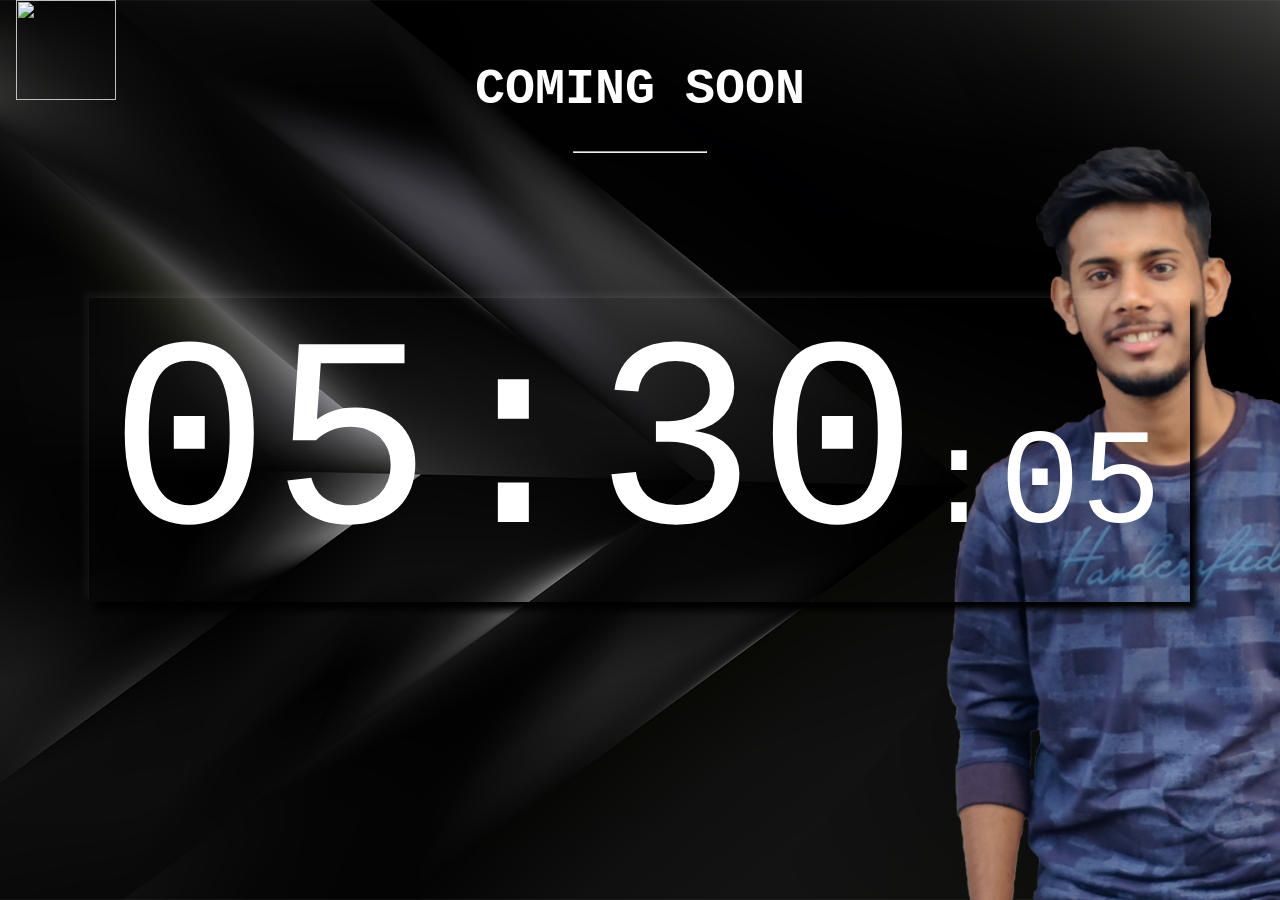
==== index.html @ aa1f41ec "Rename bikas.html to index.html" ====
<!DOCTYPE html>
<html>
<head>  <!-- Favicons -->
  <link rel="shortcut icon" href="favicon.png" type="image/x-icon">

<style>
body, html {
  height: 100%;
  margin: 0;
}

.bgimg {
  background-image: url('banner_bikash.png');
  height: 100%;
  background-position: center;
  background-size: cover;
  position: relative;
  color: white;
  font-family: "Courier New", Courier, monospace;
  font-size: 25px;
}

.topleft {
  position: absolute;
  top: 0;
  left: 16px;
}

.middle1 {
  position: absolute;
  top: 10%;
  left: 50%;
  transform: translate(-50%, -50%);
  text-align: center;
}

.middle {
  position: absolute;
  top: 50%;
  left: 50%;
  transform: translate(-50%, -50%);
  text-align: center;
}

hr {
  margin: auto;
  width: 40%;
}


.date {
  position: absolute;
  top: 50%;
  left: 50%;
  transform: translate(-50%, -50%);
  font-size: 30vmin;
  font-weight: 300;
  color: #fff;
 padding-left: 20px;
 padding-right: 30px;
  box-shadow: -5px -5px 5px 0 rgba(255, 255, 255, 0.04),
    7px 7px 7px 0 rgba(0, 0, 0, 2);
}
.date .sec {
  font-size: 0.5em;
}

.date .min::before,
.date .sec::before {
  content: ":";

}

@supports (-webkit-background-clip: text) {
  .date {
    background: #fff;
    filter: saturate(2) brightness(2);
    -webkit-background-clip: text;
    -webkit-text-fill-color: transparent;
  }
}
</style>
</head>
<body>

<div class="bgimg">
  <div class="topleft">
      <a href="#" class="logo mr-auto"><img src="logo.png" alt="" height="100" width="100"></a>
  </div>
  <div class="middle1">
    <h1>COMING SOON</h1>
    <hr>
    </div>
    <div class="middle">
    <div class="date"><span class="hour"></span><span class="min"></span><span class="sec"></span></div>
    <script>
      console.clear();

      function clock() {
        let d = new Date(),
            h = d.getHours(),
            m = d.getMinutes(),
            s = d.getSeconds();

        if (h < 10) h = `0${h}`;
        if (m < 10) m = `0${m}`;
        if (s < 10) s = `0${s}`;

        document.querySelector('.hour').textContent = h;
        document.querySelector('.min').textContent = m;
        document.querySelector('.sec').textContent = s;

        setTimeout(clock, 1000);
      }

      clock();
    </script>


</body>
</html>
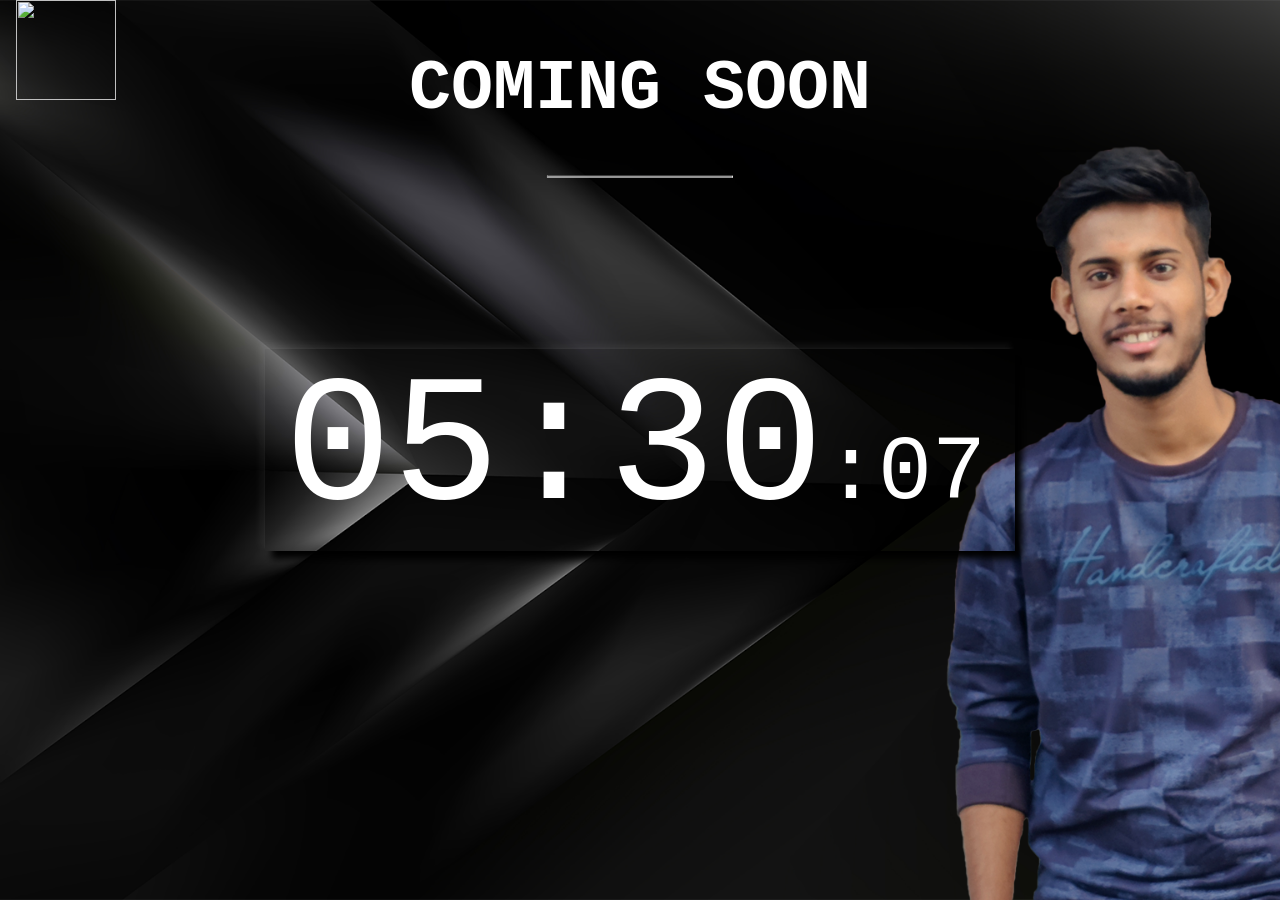
==== commit 8c020587: "Update index.html" ====
--- a/index.html
+++ b/index.html
@@ -17,7 +17,7 @@
   position: relative;
   color: white;
   font-family: "Courier New", Courier, monospace;
-  font-size: 25px;
+  font-size: 35px;
 }
 
 .topleft {
@@ -53,11 +53,11 @@
   top: 50%;
   left: 50%;
   transform: translate(-50%, -50%);
-  font-size: 30vmin;
+  font-size: 20vmin;
   font-weight: 300;
   color: #fff;
- padding-left: 20px;
- padding-right: 30px;
+  padding-left: 20px;
+  padding-right: 30px;
   box-shadow: -5px -5px 5px 0 rgba(255, 255, 255, 0.04),
     7px 7px 7px 0 rgba(0, 0, 0, 2);
 }
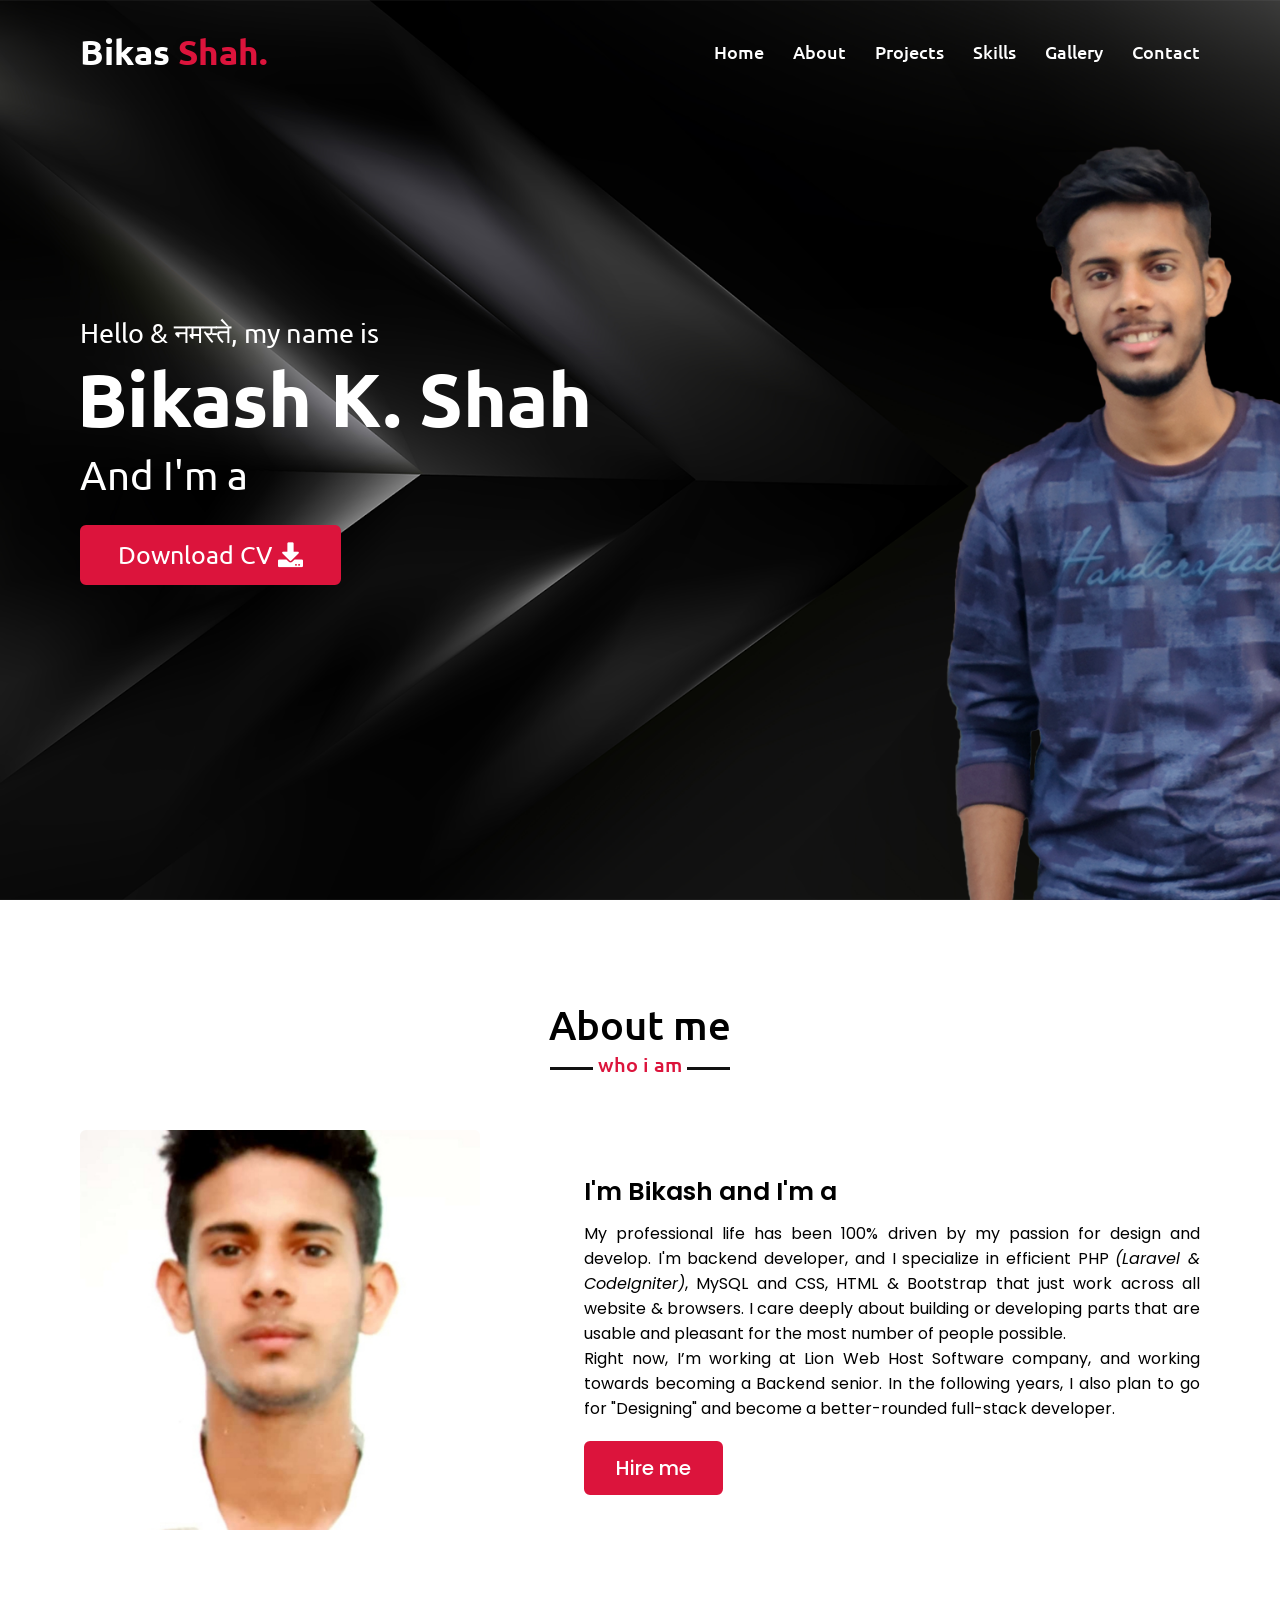
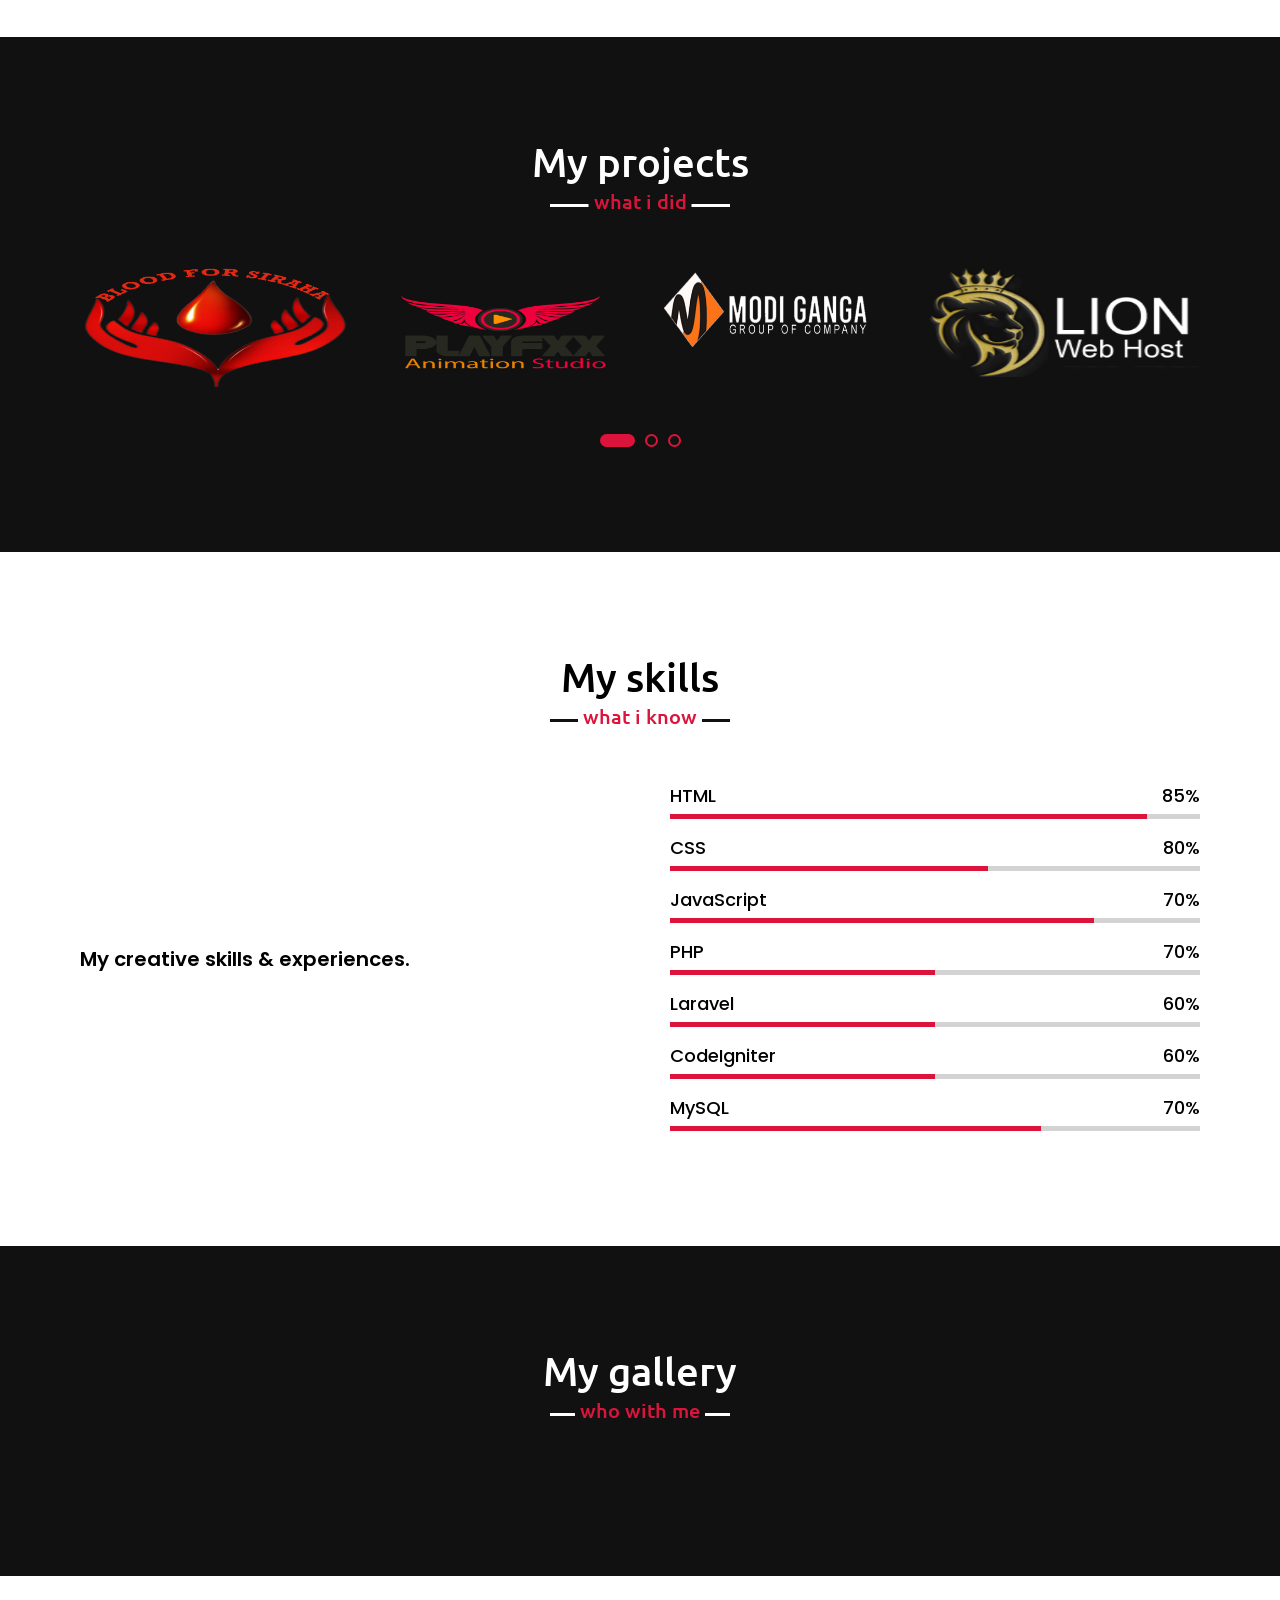
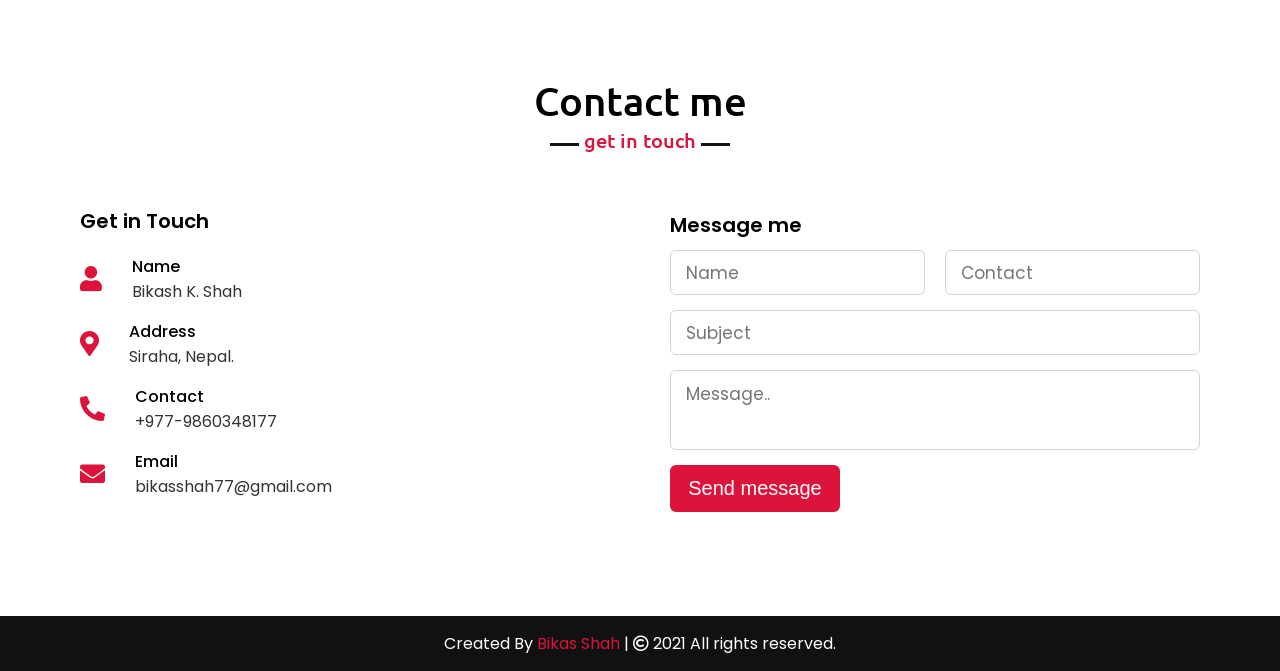
==== commit d9d68f11: "Add files via upload" ====
--- a/index.html
+++ b/index.html
@@ -1,121 +1,454 @@
 <!DOCTYPE html>
-<html>
-<head>  <!-- Favicons -->
-  <link rel="shortcut icon" href="favicon.png" type="image/x-icon">
-
-<style>
-body, html {
-  height: 100%;
-  margin: 0;
-}
-
-.bgimg {
-  background-image: url('banner_bikash.png');
-  height: 100%;
-  background-position: center;
-  background-size: cover;
-  position: relative;
-  color: white;
-  font-family: "Courier New", Courier, monospace;
-  font-size: 35px;
-}
-
-.topleft {
-  position: absolute;
-  top: 0;
-  left: 16px;
-}
-
-.middle1 {
-  position: absolute;
-  top: 10%;
-  left: 50%;
-  transform: translate(-50%, -50%);
-  text-align: center;
-}
-
-.middle {
-  position: absolute;
-  top: 50%;
-  left: 50%;
-  transform: translate(-50%, -50%);
-  text-align: center;
-}
-
-hr {
-  margin: auto;
-  width: 40%;
-}
-
-
-.date {
-  position: absolute;
-  top: 50%;
-  left: 50%;
-  transform: translate(-50%, -50%);
-  font-size: 20vmin;
-  font-weight: 300;
-  color: #fff;
-  padding-left: 20px;
-  padding-right: 30px;
-  box-shadow: -5px -5px 5px 0 rgba(255, 255, 255, 0.04),
-    7px 7px 7px 0 rgba(0, 0, 0, 2);
-}
-.date .sec {
-  font-size: 0.5em;
-}
-
-.date .min::before,
-.date .sec::before {
-  content: ":";
-
-}
-
-@supports (-webkit-background-clip: text) {
-  .date {
-    background: #fff;
-    filter: saturate(2) brightness(2);
-    -webkit-background-clip: text;
-    -webkit-text-fill-color: transparent;
-  }
-}
-</style>
+<!-- Created By CodingNepal -->
+<html lang="en">
+<head>
+    <meta charset="UTF-8">
+    <meta name="viewport" content="width=device-width, initial-scale=1.0">
+    <title>Bikas Shah</title>
+
+    <!-- Favicons -->
+    <link rel="shortcut icon" href="images/favicon.png" type="image/x-icon">
+
+    <link rel="stylesheet" href="style.css">
+    <script src="https://kit.fontawesome.com/a076d05399.js"></script>
+    <script src="https://code.jquery.com/jquery-3.5.1.min.js"></script>
+    <script src="https://cdnjs.cloudflare.com/ajax/libs/typed.js/2.0.11/typed.min.js"></script>
+    <script src="https://cdnjs.cloudflare.com/ajax/libs/waypoints/4.0.1/jquery.waypoints.min.js"></script>
+    <script src="https://cdnjs.cloudflare.com/ajax/libs/OwlCarousel2/2.3.4/owl.carousel.min.js"></script>
+    <link rel="stylesheet" href="https://cdnjs.cloudflare.com/ajax/libs/OwlCarousel2/2.3.4/assets/owl.carousel.min.css"/>
+    
+    <!-- ########################### supported image slider  ################################### -->
+    <link rel="stylesheet" href="assets/own_carousel/owl.carousel.css">
+    <link rel="stylesheet" href="assets/own_carousel/owl.theme.default.css">
+
+   <!-- #################################### CV Download  ####################################### -->
+    <link rel="stylesheet" href="https://cdnjs.cloudflare.com/ajax/libs/font-awesome/5.15.2/css/all.min.css">
+    <style>
+        /* ################################### Banner HOME ######################################## */
+        .home{
+            display: flex;
+            background: url("images/banner/banner_bikash.png") no-repeat center;
+            height: 100vh;
+            color: #fff;
+            min-height: 500px;
+            background-size: cover;
+            background-attachment: fixed;
+            font-family: 'Ubuntu', sans-serif;
+        }
+
+        /* ##################### Projects image size ############################# */
+        .owl-carousel .owl-item img {
+            display: block;
+            width: 100%;
+        }
+
+         /* ##################### Gallery image size ############################# */
+        .teams .carousel .card img{
+            height: 200px;
+            width: 200px;
+            object-fit: cover;
+            border-radius: 50%;
+            border: 5px solid crimson;
+            transition: all 0.3s ease;
+        }
+        .teams .carousel .card:hover img{
+            border-color: #fff;
+        }
+    </style>
 </head>
 <body>
-
-<div class="bgimg">
-  <div class="topleft">
-      <a href="#" class="logo mr-auto"><img src="logo.png" alt="" height="100" width="100"></a>
-  </div>
-  <div class="middle1">
-    <h1>COMING SOON</h1>
-    <hr>
+    <div class="scroll-up-btn">
+        <i class="fas fa-angle-up"></i>
     </div>
-    <div class="middle">
-    <div class="date"><span class="hour"></span><span class="min"></span><span class="sec"></span></div>
+    <nav class="navbar">
+        <div class="max-width">
+            <div class="logo"><a href="#">Bikas<span> Shah.</span></a></div>
+            <ul class="menu">
+                <li><a href="#home" class="menu-btn">Home</a></li>
+                <li><a href="#about" class="menu-btn">About</a></li>
+                <li><a href="#services" class="menu-btn">Projects</a></li>
+                <li><a href="#skills" class="menu-btn">Skills</a></li>
+                <li><a href="#teams" class="menu-btn">Gallery</a></li>
+                <li><a href="#contact" class="menu-btn">Contact</a></li>
+            </ul>
+            <div class="menu-btn">
+                <i class="fas fa-bars"></i>
+            </div>
+        </div>
+    </nav>
+
+    <!-- home section start -->
+    <section class="home" id="home">
+        <div class="max-width">
+            <div class="home-content">
+                <div class="text-1">Hello & नमस्ते, my name is</div>
+                <div class="text-2">Bikash K. Shah</div>
+                <div class="text-3">And I'm a <span class="typing"></span></div>
+                
+                
+                <!-- ##################### Download CV button #############################  -->
+                 <div class="download-container">
+                    <a href="CV.zip" class="download-btn">Download CV <i class="fas fa-download"></i></a>
+                   <!-- <div class="countdown"></div>
+                    <div class="pleaseWait-text">Please wait..</div>
+                    <div class="manualDownload-text">
+                      If the download didn't start automatically, <a href="" class="manualDownload-link">click here.</a>
+                    </div>
+                </div> -->
+
+            </div>
+        </div>
+    </section>
+
+     <!-- ##################### About section starts #############################  -->
+     <section class="about" id="about">
+        <div class="max-width">
+            <h2 class="title">About me</h2>
+            <div class="about-content">
+                <div class="column left">
+                    <img src="images/bikas.jpg" alt="">
+                </div>
+                <div class="column right">
+                    <div class="text">I'm Bikash and I'm a <span class="typing-2"></span></div>
+                    <p>My professional life has been 100% driven by my passion for design and develop. I'm backend developer, 
+                        and I specialize in efficient PHP <i>(Laravel & CodeIgniter)</i>, MySQL and CSS, HTML & Bootstrap that just work across all website & browsers. 
+                        I care deeply about building or developing parts that are usable and pleasant for the most number 
+                        of people possible.</p>
+                    <p>Right now, I’m working at Lion Web Host Software company, and working towards becoming a Backend senior.
+                    In the following years, I also plan to go for "Designing" and become a better-rounded full-stack developer.</p>
+                                
+
+                    <!-- ##################### Hire me button #############################  -->
+                    <a href="#contact">Hire me</a>
+                  
+                </div>
+            </div>
+        </div>
+    </section>
+
+
+    <!-- ##################### Project section starts #############################  -->
+
+    <section class="services" id="services">
+        <div class="max-width">
+            <h2 class="title">My projects</h2>
+                <div class="carousel-inner">
+                    <div class="carousel-item active">
+                    <div class="client-carousel section-padding owl-carousel">
+                        <a href="#" target="_blank"><img src="images/project/bfs.png" alt="" height="120"></a>
+                        <a href="#" target="_blank"><img src="images/project/playfxxstudio.png" alt="" height="140"></a>
+                        <a href="#" target="_blank"><img src="images/project/mg.png" alt="" height="100"></a>
+                        <a href="#" target="_blank"><img src="images/project/lionwebhost.png" alt="" height="110"></a>
+                        
+                        <a href="#" target="_blank"><img src="images/project/bfs.png" alt="" height="120"></a>
+                        <a href="#" target="_blank"><img src="images/project/playfxxstudio.png" alt="" height="140"></a>
+                        <a href="#" target="_blank"><img src="images/project/mg.png" alt="" height="100"></a>
+                        <a href="#" target="_blank"><img src="images/project/lionwebhost.png" alt="" height="110"></a>
+
+                        <a href="#" target="_blank"><img src="images/project/bfs.png" alt="" height="120"></a>
+                        <a href="#" target="_blank"><img src="images/project/playfxxstudio.png" alt="" height="140"></a>
+                        <a href="#" target="_blank"><img src="images/project/mg.png" alt="" height="100"></a>
+                        <a href="#" target="_blank"><img src="images/project/lionwebhost.png" alt="" height="110"></a>
+                    </div>
+                    </div>
+                </div>
+        </div>
+    </section>
+
+    <script src="assets/own_carousel/owl.carousel.min.js"></script>    
     <script>
-      console.clear();
-
-      function clock() {
-        let d = new Date(),
-            h = d.getHours(),
-            m = d.getMinutes(),
-            s = d.getSeconds();
-
-        if (h < 10) h = `0${h}`;
-        if (m < 10) m = `0${m}`;
-        if (s < 10) s = `0${s}`;
-
-        document.querySelector('.hour').textContent = h;
-        document.querySelector('.min').textContent = m;
-        document.querySelector('.sec').textContent = s;
-
-        setTimeout(clock, 1000);
-      }
-
-      clock();
+        $('.client-carousel').owlCarousel({
+            loop:true,
+            margin:10,
+            autoplay:true,
+            autoplaySpeed:10000,
+            responsive:{
+                0:{
+                    items:0
+                },
+                10:{
+                    items:2
+                },
+                50:{
+                    items:4
+                }
+            }
+        });
     </script>
 
+    <!-- ##################### Skill section starts #############################  -->
+
+    <section class="skills" id="skills">
+        <div class="max-width">
+            <h2 class="title">My skills</h2>
+            <div class="skills-content">
+                <div class="column left">
+                    <div class="text">My creative skills & experiences.</div>
+                    <p>
+
+                    </p>
+                </div>
+                <div class="column right">
+                    <div class="bars">
+                        <div class="info">
+                            <span>HTML</span>
+                            <span>85%</span>
+                        </div>
+                        <div class="line html"></div>
+                    </div>
+                    <div class="bars">
+                        <div class="info">
+                            <span>CSS</span>
+                            <span>80%</span>
+                        </div>
+                        <div class="line css"></div>
+                    </div>
+                    <div class="bars">
+                        <div class="info">
+                            <span>JavaScript</span>
+                            <span>70%</span>
+                        </div>
+                        <div class="line js"></div>
+                    </div>
+                    <div class="bars">
+                        <div class="info">
+                            <span>PHP</span>
+                            <span>70%</span>
+                        </div>
+                        <div class="line php"></div>
+                    </div>
+                    <div class="bars">
+                        <div class="info">
+                            <span>Laravel</span>
+                            <span>60%</span>
+                        </div>
+                        <div class="line php"></div>
+                    </div>
+                    <div class="bars">
+                        <div class="info">
+                            <span>CodeIgniter</span>
+                            <span>60%</span>
+                        </div>
+                        <div class="line php"></div>
+                    </div>
+                    <div class="bars">
+                        <div class="info">
+                            <span>MySQL</span>
+                            <span>70%</span>
+                        </div>
+                        <div class="line mysql"></div>
+                    </div>
+                </div>
+            </div>
+        </div>
+    </section>
+
+
+    <!-- ##################### Gallery section starts #############################  -->
+
+    <section class="teams" id="teams">
+        <div class="max-width">
+            <h2 class="title">My gallery</h2>
+            <div class="carousel owl-carousel">
+                <div class="card">
+                    <div class="box">
+                        <img src="images/gallery/G1.jpg" alt="">
+                        <span class="d-flex justify-content-center align-items-center">
+                            <i class="fa fa-star"></i> 
+                            <i class="fa fa-star"></i> 
+                            <i class="fa fa-star"></i> 
+                            <i class="fa fa-star"></i> 
+                            <i class="fa fa-star"></i>
+                       </span>
+                        <p> </p>
+                    </div>
+                </div>
+                <div class="card">
+                    <div class="box">
+                        <img src="images/gallery/G3.jpg" alt="">
+                        <span class="d-flex justify-content-center align-items-center">
+                            <i class="fa fa-star"></i> 
+                            <i class="fa fa-star"></i> 
+                            <i class="fa fa-star"></i> 
+                            <i class="fa fa-star"></i> 
+                            <i class="fa fa-star"></i>
+                       </span>
+                        <p> </p>
+                    </div>
+                </div>
+                <div class="card">
+                    <div class="box">
+                        <img src="images/gallery/G4.jpg" alt="">
+                        <span class="d-flex justify-content-center align-items-center">
+                            <i class="fa fa-star"></i> 
+                            <i class="fa fa-star"></i> 
+                            <i class="fa fa-star"></i> 
+                            <i class="fa fa-star"></i> 
+                            <i class="fa fa-star"></i>
+                       </span>
+                        <p> </p>
+                    </div>
+                </div>
+
+                <div class="card">
+                    <div class="box">
+                        <img src="images/gallery/G5.jpg" alt="">
+                        <span class="d-flex justify-content-center align-items-center">
+                            <i class="fa fa-star"></i> 
+                            <i class="fa fa-star"></i> 
+                            <i class="fa fa-star"></i> 
+                            <i class="fa fa-star"></i> 
+                            <i class="fa fa-star"></i>
+                       </span>
+                        <p> </p>
+                    </div>
+                </div>
+                <div class="card">
+                    <div class="box">
+                        <img src="images/gallery/G6.jpg" alt="">
+                        <span class="d-flex justify-content-center align-items-center">
+                            <i class="fa fa-star"></i> 
+                            <i class="fa fa-star"></i> 
+                            <i class="fa fa-star"></i> 
+                            <i class="fa fa-star"></i> 
+                            <i class="fa fa-star"></i>
+                       </span>
+                        <p> </p>
+                    </div>
+                </div>
+                <div class="card">
+                    <div class="box">
+                        <img src="images/gallery/G7.jpg" alt="">
+                        <span class="d-flex justify-content-center align-items-center">
+                            <i class="fa fa-star"></i> 
+                            <i class="fa fa-star"></i> 
+                            <i class="fa fa-star"></i> 
+                            <i class="fa fa-star"></i> 
+                            <i class="fa fa-star"></i>
+                       </span>
+                        <p> </p>
+                    </div>
+                </div>
+
+                <div class="card">
+                    <div class="box">
+                        <img src="images/gallery/G8.jpg" alt="">
+                        <span class="d-flex justify-content-center align-items-center">
+                            <i class="fa fa-star"></i> 
+                            <i class="fa fa-star"></i> 
+                            <i class="fa fa-star"></i> 
+                            <i class="fa fa-star"></i> 
+                            <i class="fa fa-star"></i>
+                       </span>
+                        <p> </p>
+                    </div>
+                </div>
+                <div class="card">
+                    <div class="box">
+                        <img src="images/gallery/G2.jpg" alt="">
+                        <span class="d-flex justify-content-center align-items-center">
+                            <i class="fa fa-star"></i> 
+                            <i class="fa fa-star"></i> 
+                            <i class="fa fa-star"></i> 
+                            <i class="fa fa-star"></i> 
+                            <i class="fa fa-star"></i>
+                       </span>
+                        <p> </p>
+                    </div>
+                </div>
+                <div class="card">
+                    <div class="box">
+                        <img src="images/gallery/G9.jpg" alt="">
+                        <span class="d-flex justify-content-center align-items-center">
+                            <i class="fa fa-star"></i> 
+                            <i class="fa fa-star"></i> 
+                            <i class="fa fa-star"></i> 
+                            <i class="fa fa-star"></i> 
+                            <i class="fa fa-star"></i>
+                       </span>
+                        <p> </p>
+                    </div>
+                </div>
+
+
+                
+            </div>
+        </div>
+    </section>
+
+
+    <!-- ##################### Contact section starts #############################  -->
+
+    <section class="contact" id="contact">
+        <div class="max-width">
+            <h2 class="title">Contact me</h2>
+            <div class="contact-content">
+                <div class="column left">
+                    <div class="text">Get in Touch</div>
+                   <p>  </p>
+                    <div class="icons">
+                        <div class="row">
+                            <i class="fas fa-user"></i>
+                            <div class="info">
+                                <div class="head">Name</div>
+                                <div class="sub-title">Bikash K. Shah</div>
+                            </div>
+                        </div>
+                        <div class="row">
+                            <i class="fas fa-map-marker-alt"></i>
+                            <div class="info">
+                                <div class="head">Address</div>
+                                <div class="sub-title">Siraha, Nepal.</div>
+                            </div>
+                        </div>
+                        <div class="row">
+                            <i class="fas fa-phone-alt"></i>
+                            <div class="info">
+                                <div class="head">Contact</div>
+                                <div class="sub-title">+977-9860348177</div>
+                            </div>
+                        </div>
+                        <div class="row">
+                            <i class="fas fa-envelope"></i>
+                            <div class="info">
+                                <div class="head">Email</div>
+                                <div class="sub-title">bikasshah77@gmail.com</div>
+                            </div>
+                        </div>
+                    </div>
+                </div>
+                <div class="column right">
+                    <div class="text">Message me</div>
+                    <form action="index_store.php" method="POST">
+                        <div class="fields">
+                            <div class="field name">
+                                <input type="text" name="name" placeholder="Name" required>
+                            </div>
+                            <div class="field email">
+                                <input type="number" name="contact" placeholder="Contact" required>
+                            </div>
+                        </div>
+                        <div class="field">
+                            <input type="text" name="subject" placeholder="Subject" required>
+                        </div>
+                        <div class="field textarea">
+                            <textarea cols="30" rows="10" name="message" placeholder="Message.." required></textarea>
+                        </div>
+                        <div class="button">
+                            <button type="submit">Send message</button>
+                        </div>
+                    </form>
+                </div>
+            </div>
+        </div>
+    </section>
+
+    <!-- footer section start -->
+    <footer>
+        <span>Created By <a href="https://www.bikasshah.com.np">Bikas Shah</a> | <span class="far fa-copyright"></span> 2021 All rights reserved.</span>
+    </footer>
+
+    <script src="script.js"></script>
 
 </body>
-</html>
+</html>
--- a/style.css
+++ b/style.css
@@ -0,0 +1,669 @@
+/*  import google fonts */
+@import url('https://fonts.googleapis.com/css2?family=Poppins:wght@400;500;600;700&family=Ubuntu:wght@400;500;700&display=swap');
+
+*{
+    margin: 0;
+    padding: 0;
+    box-sizing: border-box;
+    text-decoration: none;
+}
+html{
+    scroll-behavior: smooth;
+}
+
+/* custom scroll bar */
+::-webkit-scrollbar {
+    width: 10px;
+}
+::-webkit-scrollbar-track {
+    background: #f1f1f1;
+}
+::-webkit-scrollbar-thumb {
+    background: #888;
+}
+
+::-webkit-scrollbar-thumb:hover {
+    background: #555;
+}
+
+/* all similar content styling codes */
+section{
+    padding: 100px 0;
+}
+.max-width{
+    max-width: 1300px;
+    padding: 0 80px;
+    margin: auto;
+}
+.about, .services, .skills, .teams, .contact, footer{
+    font-family: 'Poppins', sans-serif;
+}
+.about .about-content, 
+.services .serv-content,
+.skills .skills-content,
+.contact .contact-content{
+    display: flex;
+    flex-wrap: wrap;
+    align-items: center;
+    justify-content: space-between;
+}
+section .title{
+    position: relative;
+    text-align: center;
+    font-size: 40px;
+    font-weight: 500;
+    margin-bottom: 60px;
+    padding-bottom: 20px;
+    font-family: 'Ubuntu', sans-serif;
+}
+section .title::before{
+    content: "";
+    position: absolute;
+    bottom: 0px;
+    left: 50%;
+    width: 180px;
+    height: 3px;
+    background: #111;
+    transform: translateX(-50%);
+}
+section .title::after{
+    position: absolute;
+    bottom: -8px;
+    left: 50%;
+    font-size: 20px;
+    color: crimson;
+    padding: 0 5px;
+    background: #fff;
+    transform: translateX(-50%);
+}
+
+/* navbar styling */
+.navbar{
+    position: fixed;
+    width: 100%;
+    z-index: 999;
+    padding: 30px 0;
+    font-family: 'Ubuntu', sans-serif;
+    transition: all 0.3s ease;
+}
+.navbar.sticky{
+    padding: 15px 0;
+    background: crimson;
+}
+.navbar .max-width{
+    display: flex;
+    align-items: center;
+    justify-content: space-between;
+}
+.navbar .logo a{
+    color: #fff;
+    font-size: 35px;
+    font-weight: 600;
+}
+.navbar .logo a span{
+    color: crimson;
+    transition: all 0.3s ease;
+}
+.navbar.sticky .logo a span{
+    color: #fff;
+}
+.navbar .menu li{
+    list-style: none;
+    display: inline-block;
+}
+.navbar .menu li a{
+    display: block;
+    color: #fff;
+    font-size: 18px;
+    font-weight: 500;
+    margin-left: 25px;
+    transition: color 0.3s ease;
+}
+.navbar .menu li a:hover{
+    color: crimson;
+}
+.navbar.sticky .menu li a:hover{
+    color: #fff;
+}
+
+/* menu btn styling */
+.menu-btn{
+    color: #fff;
+    font-size: 23px;
+    cursor: pointer;
+    display: none;
+}
+.scroll-up-btn{
+    position: fixed;
+    height: 45px;
+    width: 42px;
+    background: crimson;
+    right: 30px;
+    bottom: 10px;
+    text-align: center;
+    line-height: 45px;
+    color: #fff;
+    z-index: 9999;
+    font-size: 30px;
+    border-radius: 6px;
+    border-bottom-width: 2px;
+    cursor: pointer;
+    opacity: 0;
+    pointer-events: none;
+    transition: all 0.3s ease;
+}
+.scroll-up-btn.show{
+    bottom: 30px;
+    opacity: 1;
+    pointer-events: auto;
+}
+.scroll-up-btn:hover{
+    filter: brightness(90%);
+}
+
+.home .max-width{
+    margin: auto 0 auto 30px;
+}
+.home .home-content .text-1{
+    font-size: 27px;
+}
+.home .home-content .text-2{
+    font-size: 75px;
+    font-weight: 600;
+    margin-left: -3px;
+}
+.home .home-content .text-3{
+    font-size: 40px;
+    margin: 5px 0;
+}
+.home .home-content .text-3 span{
+    color: crimson;
+    font-weight: 500;
+}
+.home .home-content a{
+    display: inline-block;
+    background: crimson;
+    color: #fff;
+    font-size: 25px;
+    padding: 12px 36px;
+    margin-top: 20px;
+    font-weight: 400;
+    border-radius: 6px;
+    border: 2px solid crimson;
+    transition: all 0.3s ease;
+}
+.home .home-content a:hover{
+    color: crimson;
+    background: none;
+} 
+
+/* about section styling */
+.about .title::after{
+    content: "who i am";
+}
+.about .about-content .left{
+    width: 45%;
+}
+.about .about-content .left img{
+    height: 400px;
+    width: 400px;
+    object-fit: cover;
+    border-radius: 6px;
+}
+.about .about-content .right{
+    width: 55%;
+}
+.about .about-content .right .text{
+    font-size: 25px;
+    font-weight: 600;
+    margin-bottom: 10px;
+}
+.about .about-content .right .text span{
+    color: crimson;
+}
+.about .about-content .right p{
+    text-align: justify;
+}
+.about .about-content .right a{
+    display: inline-block;
+    background: crimson;
+    color: #fff;
+    font-size: 20px;
+    font-weight: 500;
+    padding: 10px 30px;
+    margin-top: 20px;
+    border-radius: 6px;
+    border: 2px solid crimson;
+    transition: all 0.3s ease;
+}
+.about .about-content .right a:hover{
+    color: crimson;
+    background: none;
+}
+
+/* services section styling */
+.services, .teams{
+    color:#fff;
+    background: #111;
+}
+.services .title::before,
+.teams .title::before{
+    background: #fff;
+}
+.services .title::after,
+.teams .title::after{
+    background: #111;
+    content: "what i did";
+}
+.services .serv-content .card{
+    width: calc(33% - 20px);
+    background: #222;
+    text-align: center;
+    border-radius: 6px;
+    padding: 20px 25px;
+    cursor: pointer;
+    transition: all 0.3s ease;
+}
+.services .serv-content .card:hover{
+    background: crimson;
+}
+.services .serv-content .card .box{
+    transition: all 0.3s ease;
+}
+.services .serv-content .card:hover .box{
+    transform: scale(1.05);
+}
+.services .serv-content .card i{
+    font-size: 50px;
+    color: crimson;
+    transition: color 0.3s ease;
+}
+.services .serv-content .card:hover i{
+    color: #fff;
+}
+.services .serv-content .card .text{
+    font-size: 25px;
+    font-weight: 500;
+    margin: 10px 0 7px 0;
+}
+
+/* skills section styling */
+
+.skills .title::after{
+    content: "what i know";
+}
+.skills .skills-content .column{
+    width: calc(50% - 30px);
+}
+.skills .skills-content .left .text{
+    font-size: 20px;
+    font-weight: 600;
+    margin-bottom: 10px;
+}
+.skills .skills-content .left p{
+    text-align: justify;
+}
+.skills .skills-content .left a{
+    display: inline-block;
+    background: crimson;
+    color: #fff;
+    font-size: 18px;
+    font-weight: 500;
+    padding: 8px 16px;
+    margin-top: 20px;
+    border-radius: 6px;
+    border: 2px solid crimson;
+    transition: all 0.3s ease;
+}
+.skills .skills-content .left a:hover{
+    color: crimson;
+    background: none;
+}
+.skills .skills-content .right .bars{
+    margin-bottom: 15px;
+}
+.skills .skills-content .right .info{
+    display: flex;
+    margin-bottom: 5px;
+    align-items: center;
+    justify-content: space-between;
+}
+.skills .skills-content .right span{
+    font-weight: 500;
+    font-size: 18px;
+}
+.skills .skills-content .right .line{
+    height: 5px;
+    width: 100%;
+    background: lightgrey;
+    position: relative;
+}
+.skills .skills-content .right .line::before{
+    content: "";
+    position: absolute;
+    height: 100%;
+    left: 0;
+    top: 0;
+    background: crimson;
+}
+.skills-content .right .html::before{
+    width: 90%;
+}
+.skills-content .right .css::before{
+    width: 60%;
+}
+.skills-content .right .js::before{
+    width: 80%;
+}
+.skills-content .right .php::before{
+    width: 50%;
+}
+.skills-content .right .mysql::before{
+    width: 70%;
+}
+
+/* teams section styling */
+.teams .title::after{
+    content: "who with me";
+}
+.teams .carousel .card{
+    background: #222;
+    border-radius: 6px;
+    padding: 25px 35px;
+    text-align: center;
+    overflow: hidden;
+    transition: all 0.3s ease;
+}
+.teams .carousel .card:hover{
+    background: crimson;
+}
+.teams .carousel .card .box{
+    display: flex;
+    flex-direction: column;
+    align-items: center;
+    justify-content: center;
+    transition: all 0.3s ease;
+}
+.teams .carousel .card:hover .box{
+    transform: scale(1.05);
+}
+.teams .carousel .card .text{
+    font-size: 25px;
+    font-weight: 500;
+    margin: 10px 0 7px 0;
+}
+.teams .carousel .card img{
+    height: 150px;
+    width: 150px;
+    object-fit: cover;
+    border-radius: 50%;
+    border: 5px solid crimson;
+    transition: all 0.3s ease;
+}
+.teams .carousel .card:hover img{
+    border-color: #fff;
+}
+.owl-dots{
+    text-align: center;
+    margin-top: 20px;
+}
+.owl-dot{
+    height: 13px;
+    width: 13px;
+    margin: 0 5px;
+    outline: none!important;
+    border-radius: 50%;
+    border: 2px solid crimson!important;
+    transition: all 0.3s ease;
+}
+.owl-dot.active{
+    width: 35px;
+    border-radius: 14px;
+}
+.owl-dot.active,
+.owl-dot:hover{
+    background: crimson!important;
+}
+
+/* contact section styling */
+.contact .title::after{
+    content: "get in touch";
+}
+.contact .contact-content .column{
+    width: calc(50% - 30px);
+}
+.contact .contact-content .text{
+    font-size: 20px;
+    font-weight: 600;
+    margin-bottom: 10px;
+}
+.contact .contact-content .left p{
+    text-align: justify;
+}
+.contact .contact-content .left .icons{
+    margin: 10px 0;
+}
+.contact .contact-content .row{
+    display: flex;
+    height: 65px;
+    align-items: center;
+}
+.contact .contact-content .row .info{
+    margin-left: 30px;
+}
+.contact .contact-content .row i{
+    font-size: 25px;
+    color: crimson;
+}
+.contact .contact-content .info .head{
+    font-weight: 500;
+}
+.contact .contact-content .info .sub-title{
+    color: #333;
+}
+.contact .right form .fields{
+    display: flex;
+}
+.contact .right form .field,
+.contact .right form .fields .field{
+    height: 45px;
+    width: 100%;
+    margin-bottom: 15px;
+}
+.contact .right form .textarea{
+    height: 80px;
+    width: 100%;
+}
+.contact .right form .name{
+    margin-right: 10px;
+}
+.contact .right form .email{
+    margin-left: 10px;  
+}
+.contact .right form .field input,
+.contact .right form .textarea textarea{
+    height: 100%;
+    width: 100%;
+    border: 1px solid lightgrey;
+    border-radius: 6px;
+    outline: none;
+    padding: 0 15px;
+    font-size: 17px;
+    font-family: 'Poppins', sans-serif;
+    transition: all 0.3s ease;
+}
+.contact .right form .field input:focus,
+.contact .right form .textarea textarea:focus{
+    border-color: #b3b3b3;
+}
+.contact .right form .textarea textarea{
+    padding-top: 10px;
+    resize: none;
+}
+.contact .right form .button{
+    height: 47px;
+    width: 170px;
+}
+.contact .right form .button button{
+    width: 100%;
+    height: 100%;
+    border: 2px solid crimson;
+    background: crimson;
+    color: #fff;
+    outline: none;
+    font-size: 20px;
+    font-weight: 500;
+    border-radius: 6px;
+    cursor: pointer;
+    transition: all 0.3s ease;
+}
+.contact .right form .button button:hover{
+    color: crimson;
+    background: none;
+}
+
+/* footer section styling */
+footer{
+    background: #111;
+    padding: 15px 23px;
+    color: #fff;
+    text-align: center;
+}
+footer span a{
+    color: crimson;
+    text-decoration: none;
+}
+footer span a:hover{
+    text-decoration: underline;
+}
+
+
+/* responsive media query start */
+@media (max-width: 1300px) {
+    .home .max-width{
+        margin-left: 0px;
+    }
+}
+
+@media (max-width: 1104px) {
+    .about .about-content .left img{
+        height: 350px;
+        width: 350px;
+    }
+}
+
+@media (max-width: 991px) {
+    .max-width{
+        padding: 0 50px;
+    }
+}
+@media (max-width: 947px){
+    .menu-btn{
+        display: block;
+        z-index: 999;
+    }
+    .menu-btn i.active:before{
+        content: "\f00d";
+    }
+    .navbar .menu{
+        position: fixed;
+        height: 100vh;
+        width: 100%;
+        left: -100%;
+        top: 0;
+        background: #111;
+        text-align: center;
+        padding-top: 80px;
+        transition: all 0.3s ease;
+    }
+    .navbar .menu.active{
+        left: 0;
+    }
+    .navbar .menu li{
+        display: block;
+    }
+    .navbar .menu li a{
+        display: inline-block;
+        margin: 20px 0;
+        font-size: 25px;
+    }
+    .home .home-content .text-2{
+        font-size: 70px;
+    }
+    .home .home-content .text-3{
+        font-size: 35px;
+    }
+    .home .home-content a{
+        font-size: 23px;
+        padding: 10px 30px;
+    }
+    .max-width{
+        max-width: 930px;
+    }
+    .about .about-content .column{
+        width: 100%;
+    }
+    .about .about-content .left{
+        display: flex;
+        justify-content: center;
+        margin: 0 auto 60px;
+    }
+    .about .about-content .right{
+        flex: 100%;
+    }
+    .services .serv-content .card{
+        width: calc(50% - 10px);
+        margin-bottom: 20px;
+    }
+    .skills .skills-content .column,
+    .contact .contact-content .column{
+        width: 100%;
+        margin-bottom: 35px;
+    }
+}
+
+@media (max-width: 690px) {
+    .max-width{
+        padding: 0 23px;
+    }
+    .home .home-content .text-2{
+        font-size: 60px;
+    }
+    .home .home-content .text-3{
+        font-size: 32px;
+    }
+    .home .home-content a{
+        font-size: 20px;
+    }
+    .services .serv-content .card{
+        width: 100%;
+    }
+}
+
+@media (max-width: 500px) {
+    .home .home-content .text-2{
+        font-size: 50px;
+    }
+    .home .home-content .text-3{
+        font-size: 27px;
+    }
+    .about .about-content .right .text,
+    .skills .skills-content .left .text{
+        font-size: 19px;
+    }
+    .contact .right form .fields{
+        flex-direction: column;
+    }
+    .contact .right form .name,
+    .contact .right form .email{
+        margin: 0;
+    }
+    .scroll-up-btn{
+        right: 15px;
+        bottom: 15px;
+        height: 38px;
+        width: 35px;
+        font-size: 23px;
+        line-height: 38px;
+    }
+}
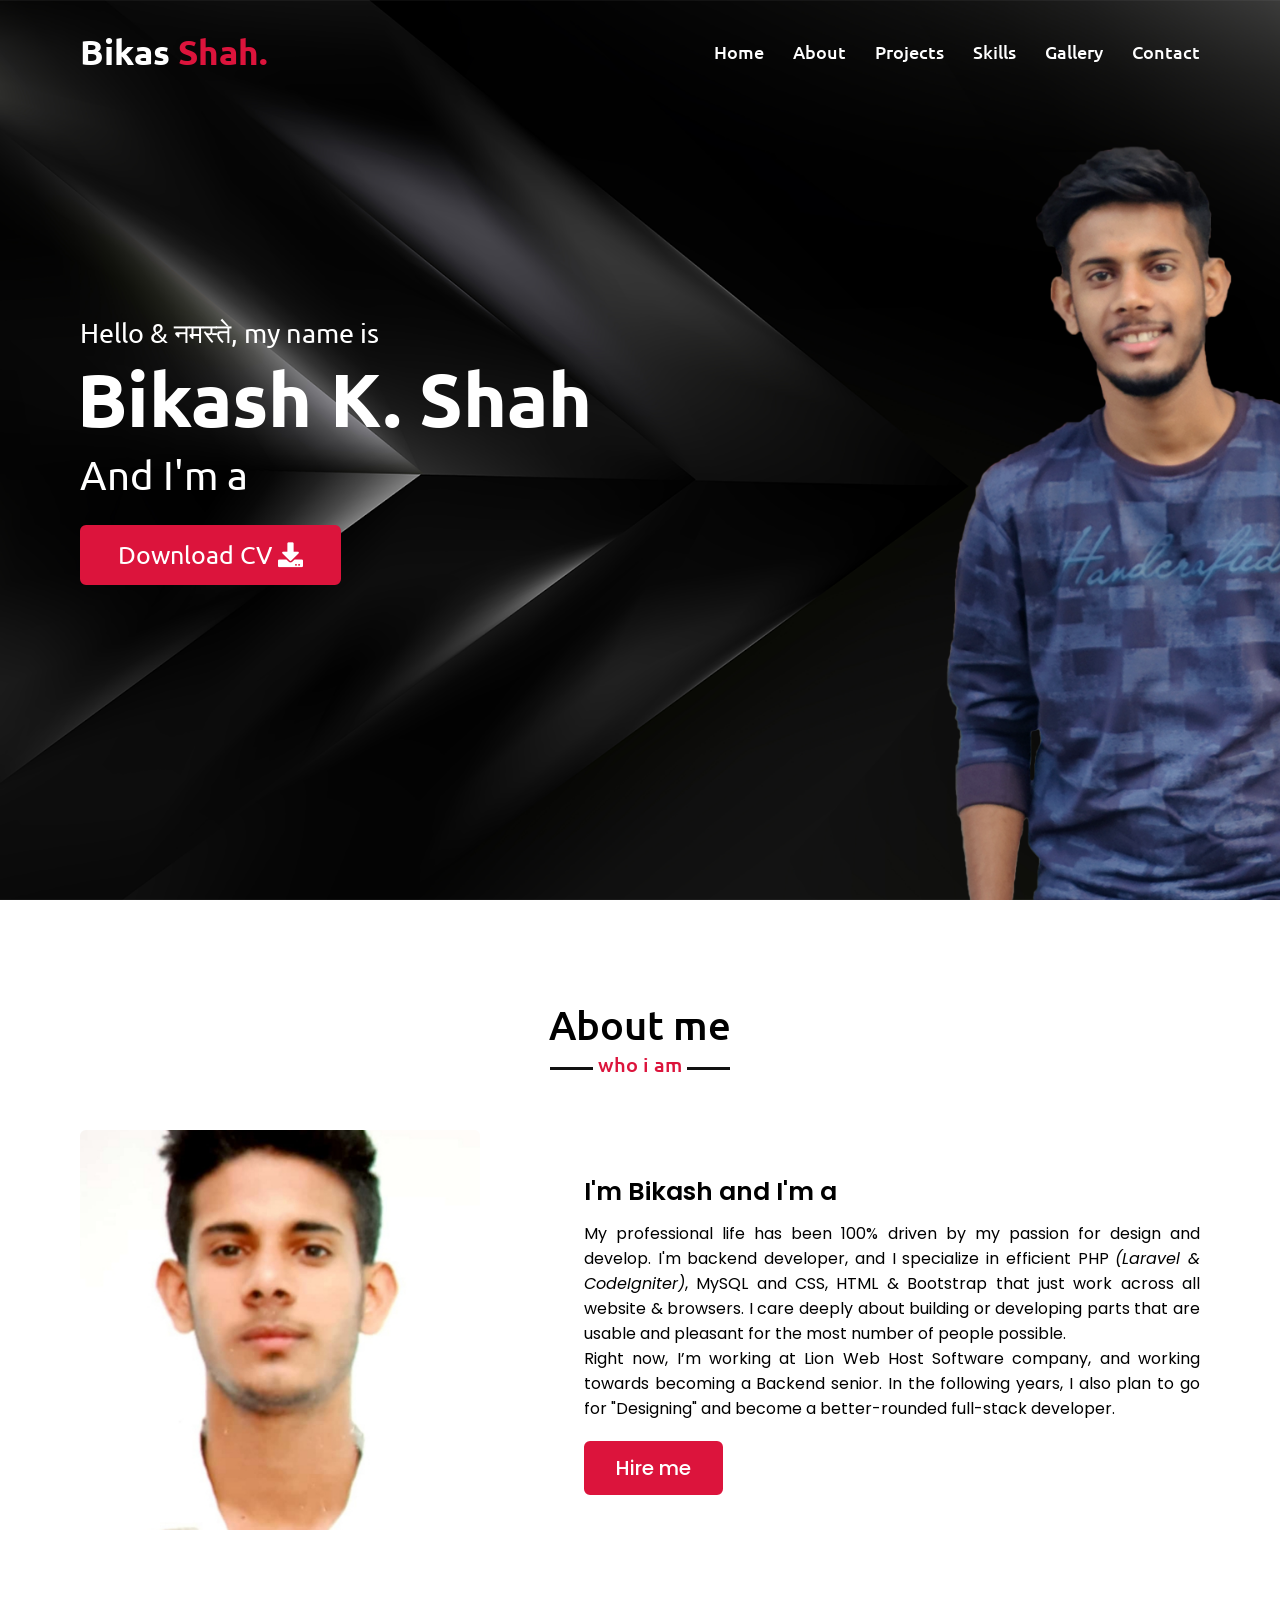
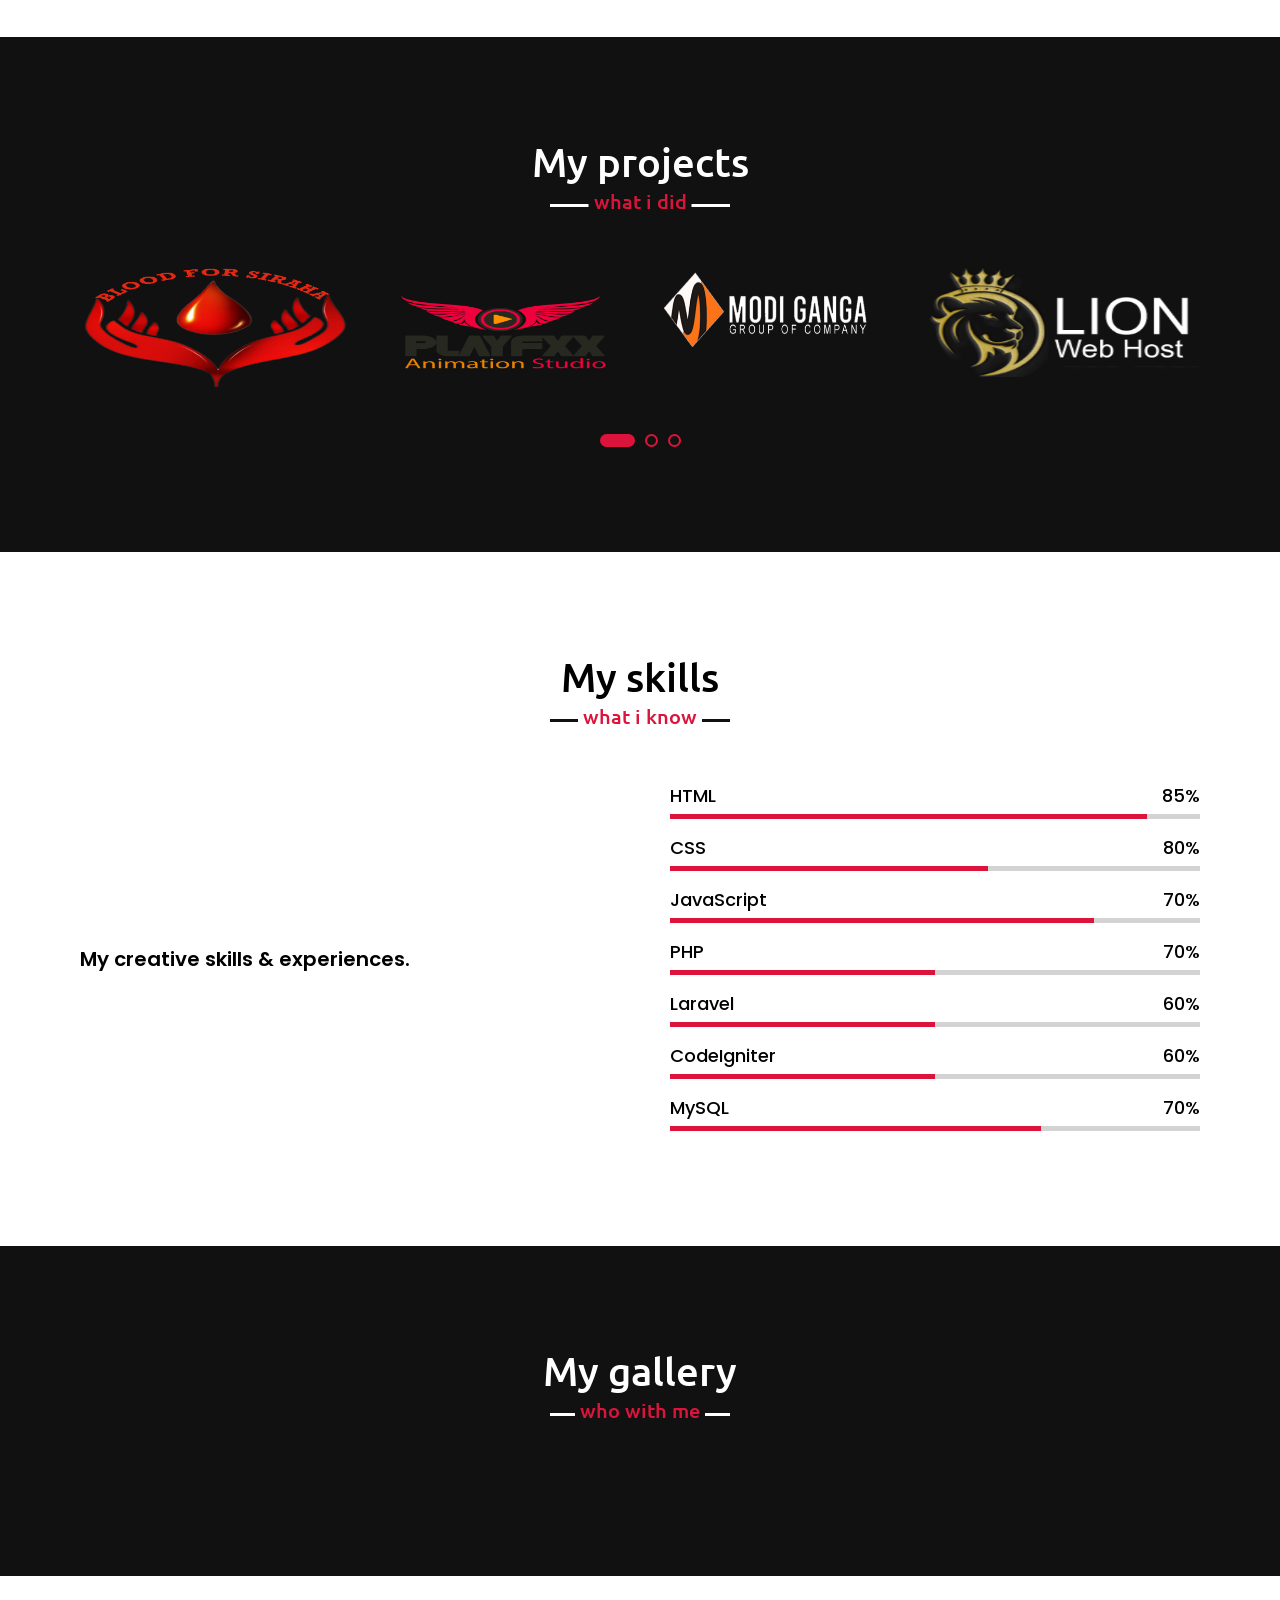
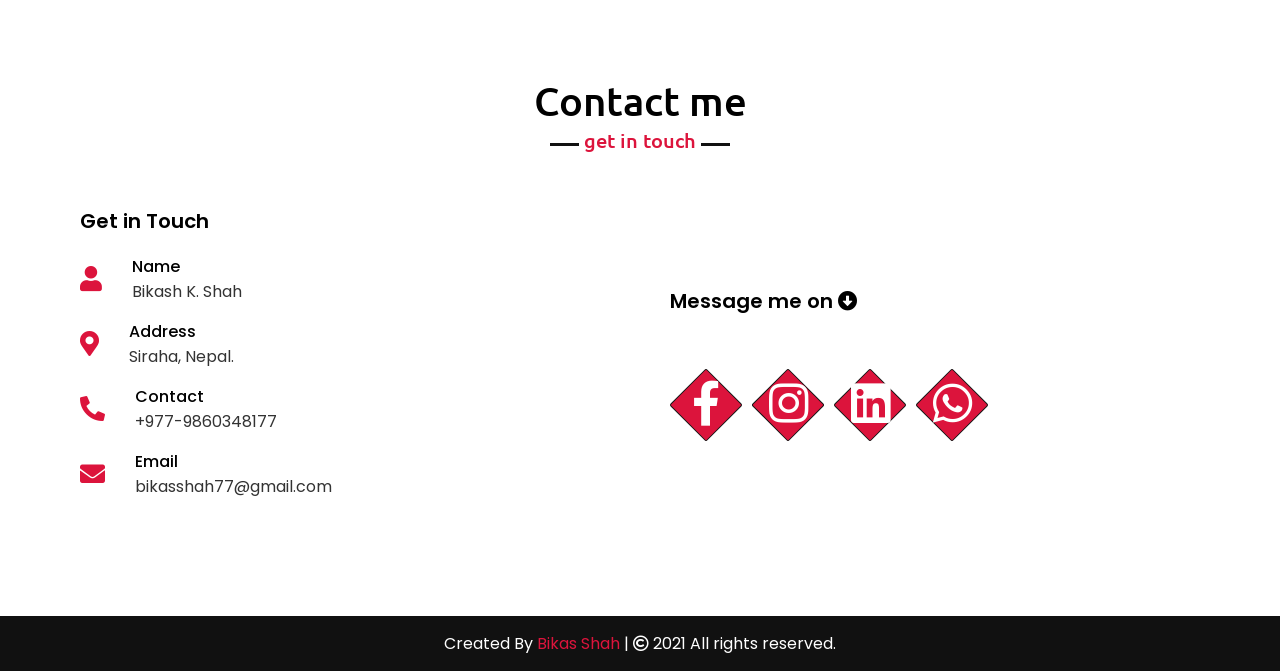
==== commit 541b76ab: "Update index.html" ====
--- a/index.html
+++ b/index.html
@@ -53,6 +53,67 @@
         }
         .teams .carousel .card:hover img{
             border-color: #fff;
+        }
+        
+        .footer-social-links{
+            font-size: 45px;
+            margin-top: 10%;
+        }
+        .footer-social-links a{
+            width: 50px;
+            height: 50px;
+            line-height: 25px !important;
+            position: relative;
+            margin: 0 10px;
+            text-align: center;
+            display: inline-block;
+            color: white;
+            
+            -webkit-transition: all 0.27s cubic-bezier(0.300, 0.100, 0.580, 1.000);  
+            -moz-transition: all 0.27s cubic-bezier(0.300, 0.100, 0.580, 1.000); 
+            -o-transition: all 0.27s cubic-bezier(0.300, 0.100, 0.580, 1.000);
+            -ms-transition: all 0.27s cubic-bezier(0.300, 0.100, 0.580, 1.000); 
+            transition: all 0.27s cubic-bezier(0.300, 0.100, 0.580, 1.000);
+        }
+        .footer-social-links a i,
+        .footer-social-links a span{
+            position: relative;
+            top: 2px;
+            left: 1px; 
+        }
+        .footer-social-links a:before{
+            content: "";
+            display: inline-block;
+            width: 100%;
+            height: 100%;
+            position: absolute;
+            top: 0;
+            left: 0;
+            border: 1px solid #111;
+            background: crimson;
+            
+            -webkit-border-radius: 2px;
+            -moz-border-radius: 2px;
+            border-radius: 2px;
+            
+            -webkit-transform: rotate(45deg);
+            -moz-transform: rotate(45deg);
+            -o-transform: rotate(45deg);
+            -ms-transform: rotate(45deg);
+            transform: rotate(45deg);
+            
+            -webkit-transition: all 0.27s cubic-bezier(0.300, 0.100, 0.580, 1.000);  
+            -moz-transition: all 0.27s cubic-bezier(0.300, 0.100, 0.580, 1.000); 
+            -o-transition: all 0.27s cubic-bezier(0.300, 0.100, 0.580, 1.000);
+            -ms-transition: all 0.27s cubic-bezier(0.300, 0.100, 0.580, 1.000); 
+            transition: all 0.27s cubic-bezier(0.300, 0.100, 0.580, 1.000);
+            
+        }
+        .footer-social-links a:hover{
+            color: rgb(194, 36, 36);
+        }
+        .footer-social-links a:hover:before{
+            background: #FFF;
         }
     </style>
 </head>
@@ -418,7 +479,14 @@
                     </div>
                 </div>
                 <div class="column right">
-                    <div class="text">Message me</div>
+                    <div class="text">Message me on  <i class="fas fa-arrow-alt-circle-down"></i></i></div>    
+                    <div class="footer-social-links">
+                        <a href="https://www.facebook.com/hc.drizzle" title="Facebook"><i class="fab fa-facebook-f"></i></a>
+                        <a href="https://www.instagram.com/bikas_shah" title="Instagram"><i class="fab fa-instagram"></i></a>
+                        <a href="https://www.linkedin.com/in/bikash-shah-16a4211a0" title="LinkedIn"><i class="fab fa-linkedin"></i></a>
+                        <a href="https://wa.me/+9779860348177" title="Whatsapp"><i class="fab fa-whatsapp"></i></a>
+                      </div>
+<!--                     <div class="text">Message me</div>
                     <form action="index_store.php" method="POST">
                         <div class="fields">
                             <div class="field name">
@@ -438,7 +506,7 @@
                             <button type="submit">Send message</button>
                         </div>
                     </form>
-                </div>
+                </div> -->
             </div>
         </div>
     </section>
@@ -451,4 +519,4 @@
     <script src="script.js"></script>
 
 </body>
-</html>+</html>
